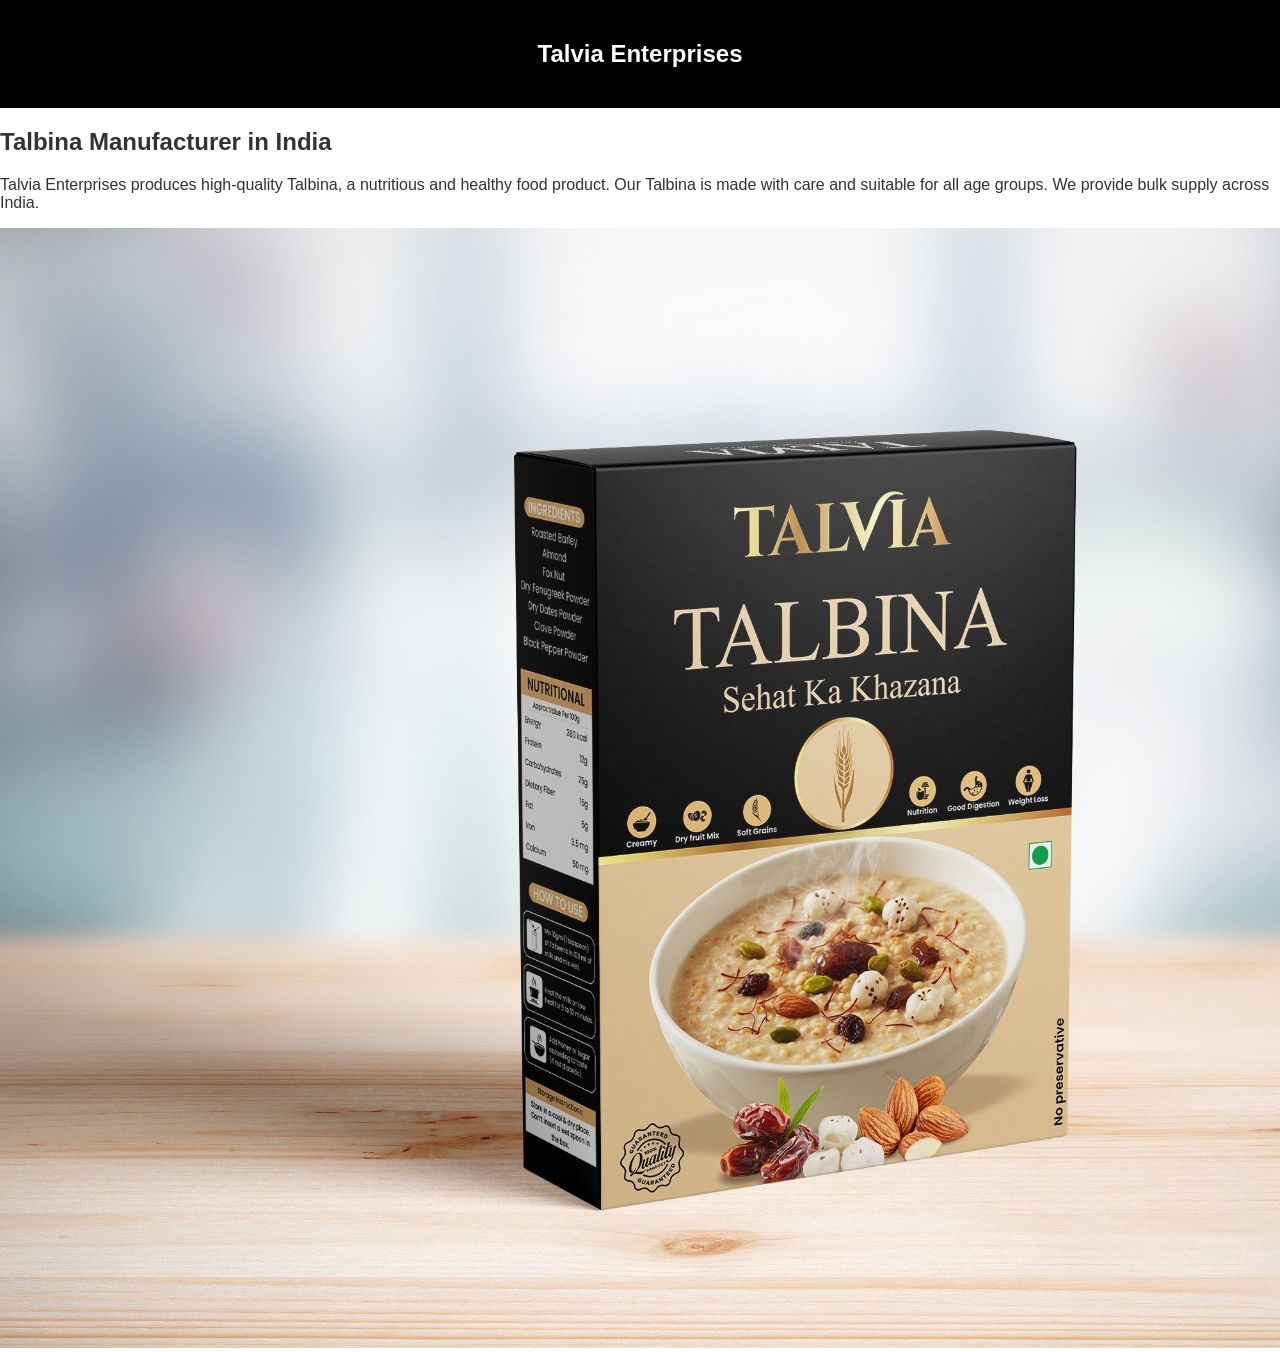
==== talbina.html @ 2639550b "Create talbina.html" ====
<!DOCTYPE html>
<html lang="en">
<head>
<meta charset="UTF-8">
<meta name="viewport" content="width=device-width, initial-scale=1.0">

<title>Talbina Manufacturer in India | Talvia Enterprises</title>
<meta name="description" content="Talvia Enterprises is a trusted Talbina manufacturer in India. Healthy and nutritious Talbina available for bulk orders.">

<link rel="stylesheet" href="style.css">
</head>

<body>

<header>
<h2>Talvia Enterprises</h2>
</header>

<section>
<h1>Talbina Manufacturer in India</h1>

<p>Talvia Enterprises produces high-quality Talbina, a nutritious and healthy food product. Our Talbina is made with care and suitable for all age groups. We provide bulk supply across India.</p>

<img src="talbina.jpg" alt="Healthy Talbina by Talvia Enterprises">

</section>

</body>
</html>
---- style.css ----
body{margin:0;font-family:sans-serif;background:#fff;color:#333}
header{background:#000;color:#fff;text-align:center;padding:20px}
.hero{background:linear-gradient(to right,#0f9b0f,#000);color:#fff;text-align:center;padding:60px}
.btn{background:#25D366;padding:12px 20px;color:#fff;text-decoration:none;border-radius:5px}
.about,.products,.contact{padding:40px;text-align:center}
.grid{display:grid;grid-template-columns:repeat(auto-fit,minmax(200px,1fr));gap:20px}
.card{background:#f4f4f4;padding:20px;border-radius:10px}
footer{background:#000;color:#fff;text-align:center;padding:10px}
.premium {
  padding: 50px;
  background: #f9f9f9;
  text-align: center;
}

.features {
  display: flex;
  justify-content: center;
  gap: 20px;
  margin-top: 20px;
}

.card {
  background: white;
  padding: 20px;
  border-radius: 12px;
  width: 250px;
  box-shadow: 0 4px 15px rgba(0,0,0,0.1);
  transition: 0.3s;
}

.card:hover {
  transform: translateY(-10px);
}
.slider {
  width: 100%;
  overflow: hidden;
}

.slides {
  display: flex;
  width: 600%;
  
}

.slides img {
  width: 100%;
  height: 90vh;
  object-fit: cover;
}

@keyframes slide {
  0% { transform: translateX(0); }
  20% { transform: translateX(0); }

  25% { transform: translateX(-100%); }
  40% { transform: translateX(-100%); }

  45% { transform: translateX(-200%); }
  60% { transform: translateX(-200%); }
/* SLIDER FIX */
.slider {
  width: 100%;
  overflow: hidden;
}

.slides {
  display: flex;
  width: 100%;
  transition: transform 1s ease-in-out;
}

.slides img {
  width: 100%;
  height: 90vh;
  object-fit: cover;
}
  65% { transform: translateX(-300%); }
  80% { transform: translateX(-300%); }

  85% { transform: translateX(-400%); }
  100% { transform: translateX(-400%); }
}
.slides{
  display:flex;
  overflow:hidden;
}
.slides img{
  width:100%;
  flex-shrink:0;
  border-radius:20px;
}
.logo img{
  height:55px;
  object-fit:contain;
}
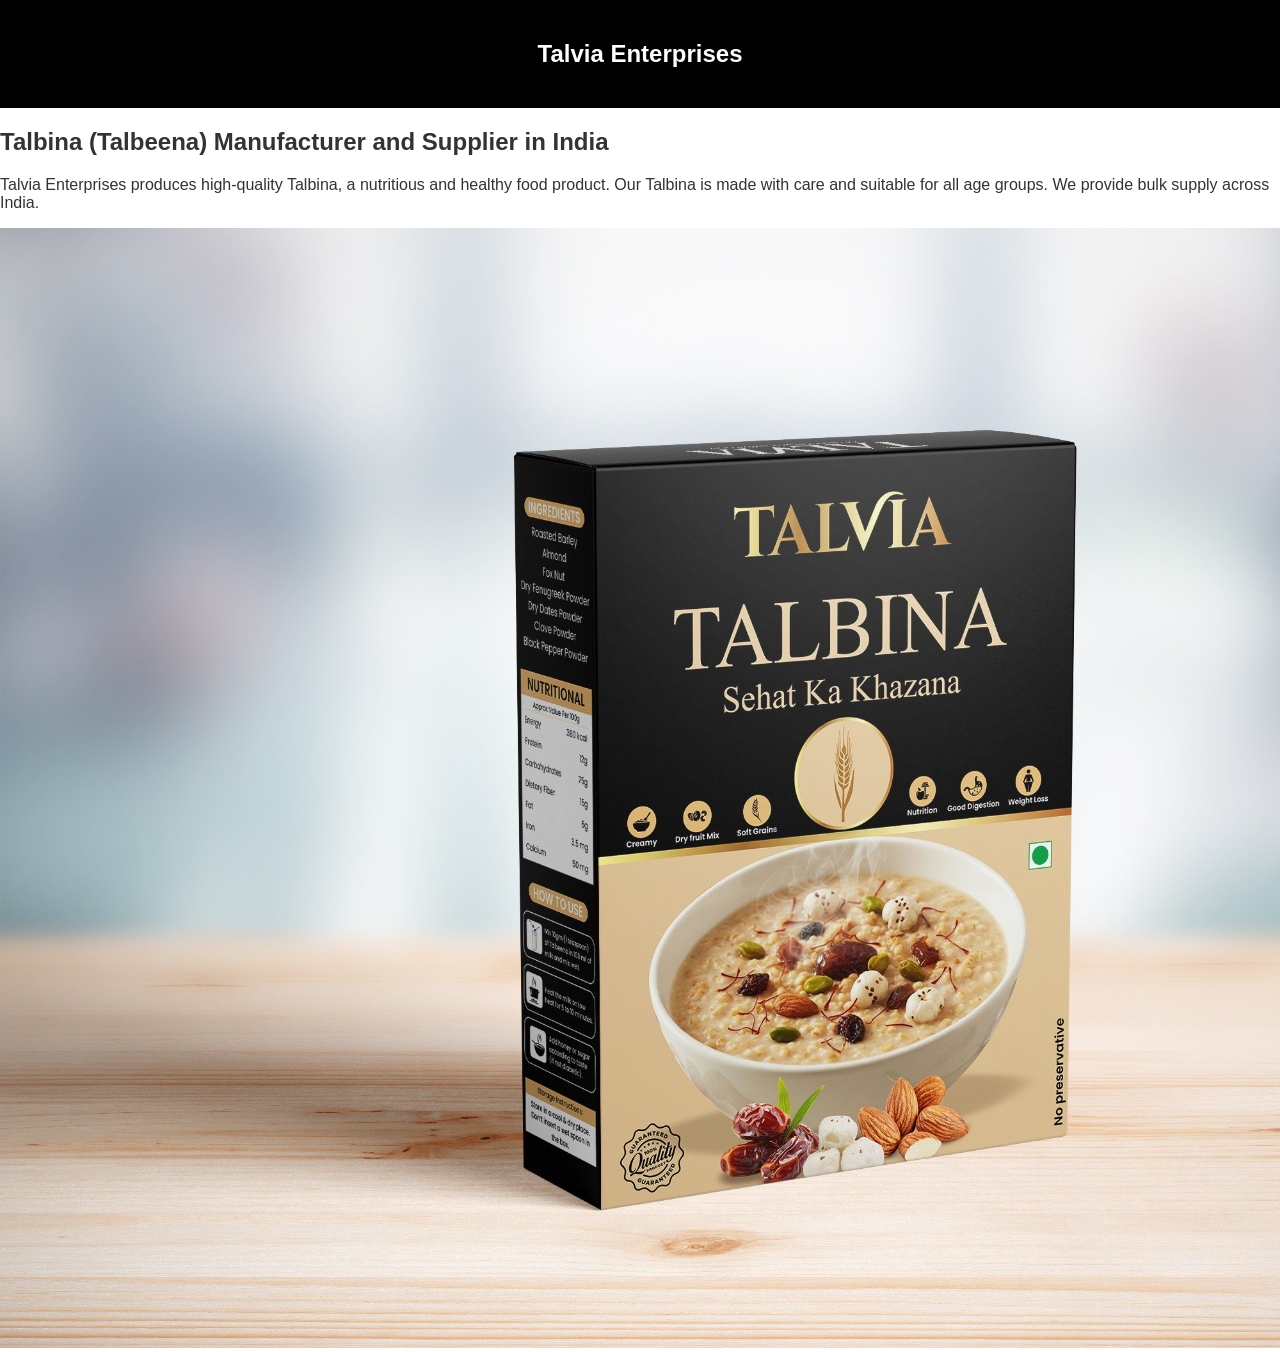
==== commit ba668df8: "Update Talbina SEO" ====
--- a/talbina.html
+++ b/talbina.html
@@ -4,7 +4,7 @@
 <meta charset="UTF-8">
 <meta name="viewport" content="width=device-width, initial-scale=1.0">
 
-<title>Talbina Manufacturer in India | Talvia Enterprises</title>
+<title>Talbina (Talbeena) Manufacturer in India | Talvia Enterprises</title>
 <meta name="description" content="Talvia Enterprises is a trusted Talbina manufacturer in India. Healthy and nutritious Talbina available for bulk orders.">
 
 <link rel="stylesheet" href="style.css">
@@ -17,7 +17,7 @@
 </header>
 
 <section>
-<h1>Talbina Manufacturer in India</h1>
+<h1>Talbina (Talbeena) Manufacturer and Supplier in India</h1>
 
 <p>Talvia Enterprises produces high-quality Talbina, a nutritious and healthy food product. Our Talbina is made with care and suitable for all age groups. We provide bulk supply across India.</p>
 
